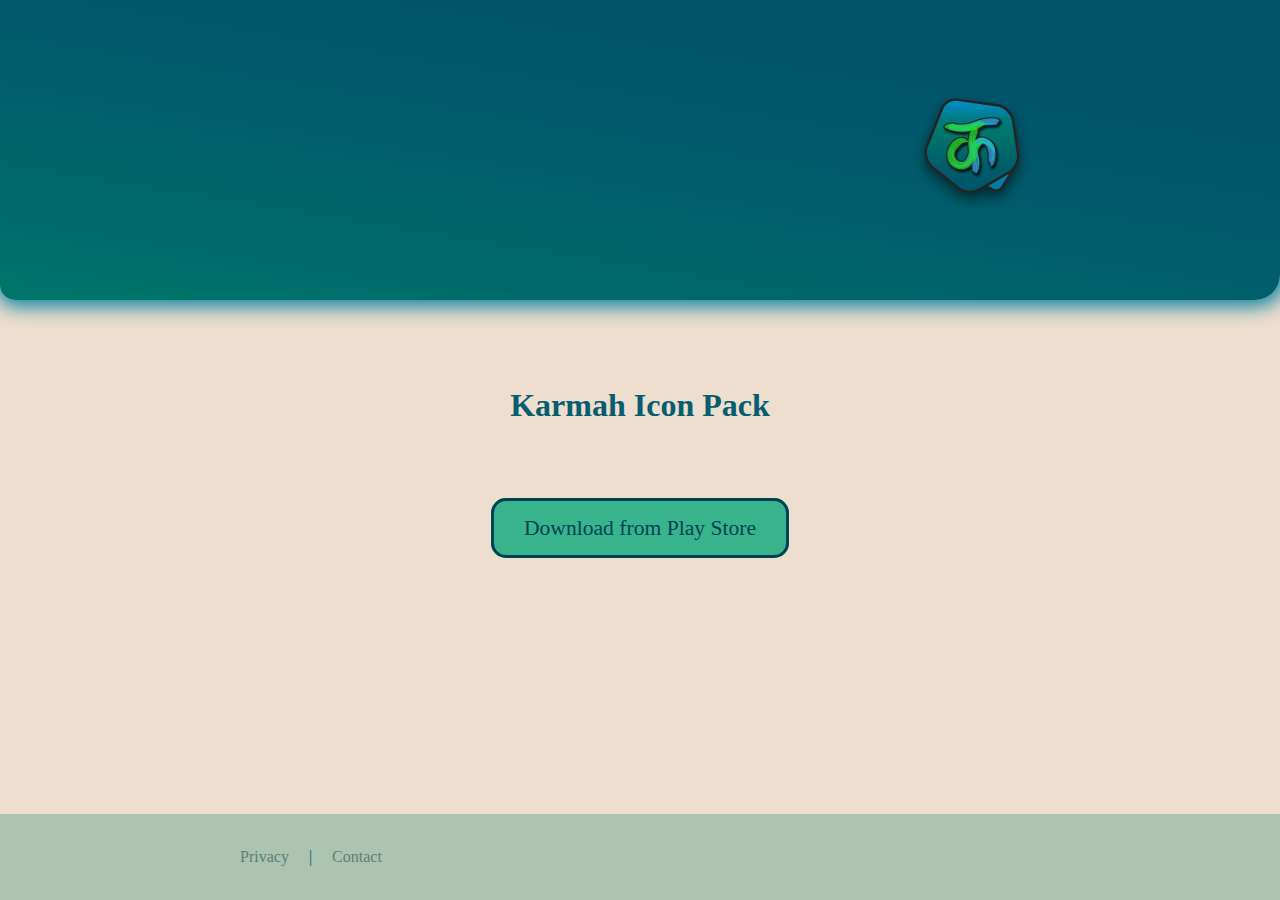
==== index.html @ 28a18512 "Site Upload" ====
<!doctype html>
<html>
<head>
<meta charset="utf-8">
<title>Karmah Icon Pack</title>
<link href="css/styles.css" rel="stylesheet" type="text/css">
<style type="text/css">
a:link {
	text-decoration: none;
	color: #57827b;
}
a:visited {
	text-decoration: none;
	color: #57827b;
}
a:hover {
	text-decoration: none;
	color: #065d70;
}
a:active {
	text-decoration: none;
	color: #065d70;
	border-radius: 0px;
}
</style>
</head>

<body class="body">
<header class="header">
  <div> <img src="images/hero.png" alt="" class="heroImage"/> </div>
</header>
<div class="main">
  <div class="center">
    <h1>Karmah Icon Pack</h1>
  </div>
  <div class="center"> 
    
    <!--		  <a href="https://play.google.com/store/apps/details?id=com.jaykisore.iconpack.karmah"><img src="images/google_play_store.png" width="36" alt=""/> </a>--> 
    
    <a class ="btn" href="https://play.google.com/store/apps/details?id=com.jaykisore.iconpack.karmah" title="Download from Play Store">Download from Play Store</a> </div>
</div>
<footer class="fotter">
  <div class="main">
    <div class="container"> <a href="privacy.html">Privacy</a> <a class="container">&nbsp &nbsp | &nbsp &nbsp </a> <a href="mailto:KarmahIcons@gmail.com">Contact</a> </div>
  </div>
</footer>
</body>
</html>
---- css/styles.css ----
* {
	  padding: 0;
	  margin: 0;
	  box-sizing: border-box;
	}
	html {
	  height: 100%;
	}
	.heroImage {
	  float: right;
	  width: 100%;
	  border-bottom-left-radius: 15px;
	  border-bottom-right-radius: 25px;
	  -webkit-box-shadow: 1px 1px 20px 5px #037F9E;
	  box-shadow: 1px 1px 20px 5px #037F9E;
	}
	.body {
	  font-size: 1rem;
	  line-height: 1.6;
	  font-family: "Roboto Medium", Roboto;
	  color: #065D70;
	  min-height: 100%;
	  display: flex;
	  flex-direction: column;
	  background-color: #EDDECE;
	}
	.header {}
	.fotter {
	  padding: 20px;
	  margin-top: auto;
	  min-height: 50px;
	  background-color: #ABC3B1;
	}
	.main {
	  margin: 0px auto;
	  height: auto;
		width: 95%;
		max-width: 800px;
	}
	.container {
	  margin: 10px auto;
	  height: auto;
	}
	.text {
	  width: 100%;
	  padding-top: 10px;
	  padding-bottom: 10px;
	  text-align: justify;
	  font-weight: lighter;
	  line-height: 32px;
	  float: left;
	  color: #57827B;
		list-style: inside;
	}
	.comfort {
	  margin-top: 40px;
	  margin-bottom: 40px;
	}

.comfort2 {
	  margin-top: 120px;
	  margin-bottom: 120px;
	}

.center{
	margin-top: 80px;
	  margin-bottom: 80px;
		text-align: center;
}

.btn{
	color: #004454 !important;
	font-size: 1.35rem !important;
	border-radius: 15px;
	padding: ;
	background-color: #39B38C;
	transition-property: background;
	transition-duration: 0.3s;
	transition-timing-function: ease;
	transition-delay: 0;
	border: 3px solid #004454;
	padding-top: 15px;
	padding-right: 30px;
	padding-bottom: 15px;
	padding-left: 30px;
}


.btn:hover {
	background-color: #306EF0;
		color: #EDDECE !important;
		border: 3px solid #306EF0;


}

.line{
	
	margin-top: 10px;
	margin-bottom: 10px;
  border: 1px solid #ABC3B1;	
}
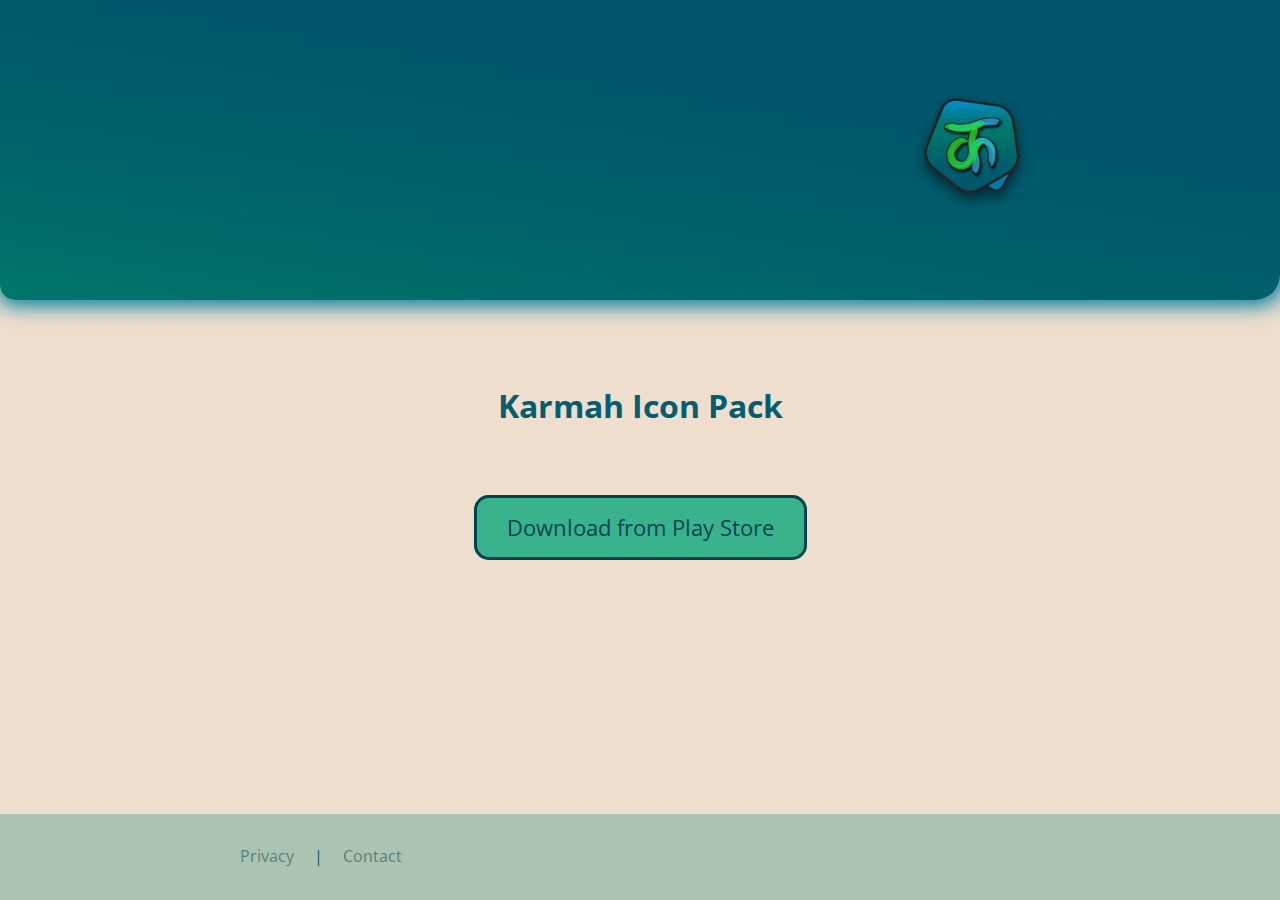
==== commit 8dbc4df3: "Css" ====
--- a/index.html
+++ b/index.html
@@ -3,6 +3,8 @@
 <head>
 <meta charset="utf-8">
 <title>Karmah Icon Pack</title>
+
+<link rel="shortcut icon" type="image/x-icon" href="images/favicon.ico">
 <link href="css/styles.css" rel="stylesheet" type="text/css">
 <style type="text/css">
 a:link {
@@ -23,6 +25,11 @@
 	border-radius: 0px;
 }
 </style>
+
+<link rel="preconnect" href="https://fonts.googleapis.com">
+<link rel="preconnect" href="https://fonts.gstatic.com" crossorigin>
+<link href="https://fonts.googleapis.com/css2?family=Open+Sans:ital,wght@0,300..800;1,300..800&display=swap" rel="stylesheet">
+
 </head>
 
 <body class="body">
@@ -37,7 +44,7 @@
     
     <!--		  <a href="https://play.google.com/store/apps/details?id=com.jaykisore.iconpack.karmah"><img src="images/google_play_store.png" width="36" alt=""/> </a>--> 
     
-    <a class ="btn" href="https://play.google.com/store/apps/details?id=com.jaykisore.iconpack.karmah" title="Download from Play Store">Download from Play Store</a> </div>
+    <a href="https://play.google.com/store/apps/details?id=com.jaykisore.iconpack.karmah" title="Download from Play Store" target="new" class ="btn">Download from Play Store</a> </div>
 </div>
 <footer class="fotter">
   <div class="main">
--- a/css/styles.css
+++ b/css/styles.css
@@ -1,8 +1,28 @@
-	* {
-	  padding: 0;
-	  margin: 0;
-	  box-sizing: border-box;
+/*
+
+.open-sans-light {
+  font-family: "Open Sans", sans-serif;
+  font-optical-sizing: auto;
+  font-weight: 300 ;
+  font-style: normal;
+  font-variation-settings:
+    "wdth" 300;
+}
+
+*/
+
+
+
+* {
+	padding: 0;
+	margin: 0;
+	box-sizing: border-box;
+	font-family: "Open Sans", sans-serif;
+
 	}
+
+
+
 	html {
 	  height: 100%;
 	}
@@ -15,16 +35,16 @@
 	  box-shadow: 1px 1px 20px 5px #037F9E;
 	}
 	.body {
-	  font-size: 1rem;
-	  line-height: 1.6;
-	  font-family: "Roboto Medium", Roboto;
-	  color: #065D70;
-	  min-height: 100%;
-	  display: flex;
-	  flex-direction: column;
-	  background-color: #EDDECE;
+	font-size: 1rem;
+	line-height: 1.6;
+	color: #065D70;
+	min-height: 100%;
+	display: flex;
+	flex-direction: column;
+	background-color: #EDDECE;
 	}
-	.header {}
+
+	
 	.fotter {
 	  padding: 20px;
 	  margin-top: auto;
@@ -34,69 +54,87 @@
 	.main {
 	  margin: 0px auto;
 	  height: auto;
-		width: 95%;
-		max-width: 800px;
+	  width: 95%;
+	  max-width: 800px;
 	}
 	.container {
 	  margin: 10px auto;
 	  height: auto;
 	}
 	.text {
-	  width: 100%;
-	  padding-top: 10px;
-	  padding-bottom: 10px;
-	  text-align: justify;
-	  font-weight: lighter;
-	  line-height: 32px;
-	  float: left;
-	  color: #57827B;
-		list-style: inside;
+	width: 100%;
+	padding-top: 10px;
+	padding-bottom: 10px;
+	text-align: justify;
+	line-height: 32px;
+	float: left;
+	color: #57827B;
+	list-style: inside;
+	font-family: "Open Sans", sans-serif;
+	font-weight: 500;
+
 	}
 	.comfort {
 	  margin-top: 40px;
 	  margin-bottom: 40px;
 	}
-
-.comfort2 {
+	.comfort2 {
 	  margin-top: 120px;
 	  margin-bottom: 120px;
 	}
+	.center {
+	  margin-top: 80px;
+	  margin-bottom: 80px;
+	  text-align: center;
+	}
+	.btn {
+	  color: #004454 !important;
+	  font-size: 1.35rem !important;
+	  border-radius: 15px;
+	  padding: ;
+	  background-color: #39B38C;
+	  transition-property: background;
+	  transition-duration: 0.3s;
+	  transition-timing-function: ease;
+	  transition-delay: 0;
+	  border: 3px solid #004454;
+	  padding-top: 15px;
+	  padding-right: 30px;
+	  padding-bottom: 15px;
+	  padding-left: 30px;
+	}
+	.btn:hover {
+	  border-radius: 15px;
+	  background-color: #306EF0;
+	  color: #EDDECE !important;
+	  border: 3px solid #306EF0;
+	}
+	.line {
+	  margin-top: 10px;
+	  margin-bottom: 10px;
+	  border: 1px solid #ABC3B1;
+	}
 
-.center{
-	margin-top: 80px;
-	  margin-bottom: 80px;
-		text-align: center;
+
+a:link {
+	text-decoration: none;
+	color: #2E618B;
+}
+h4 {
+	font-family: "Open Sans", sans-serif;
+	font-weight: 800;
+	font-size: 1.2rem;
 }
 
-.btn{
-	color: #004454 !important;
-	font-size: 1.35rem !important;
-	border-radius: 15px;
-	padding: ;
-	background-color: #39B38C;
-	transition-property: background;
-	transition-duration: 0.3s;
-	transition-timing-function: ease;
-	transition-delay: 0;
-	border: 3px solid #004454;
-	padding-top: 15px;
-	padding-right: 30px;
-	padding-bottom: 15px;
-	padding-left: 30px;
+a:visited {
+	text-decoration: none;
+	color: #57827b;
 }
-
-
-.btn:hover {
-	background-color: #306EF0;
-		color: #EDDECE !important;
-		border: 3px solid #306EF0;
-
-
+a:hover {
+	text-decoration: none;
+	color: #065d70;
 }
-
-.line{
-	
-	margin-top: 10px;
-	margin-bottom: 10px;
-  border: 1px solid #ABC3B1;	
-}+a:active {
+	text-decoration: none;
+	color: #065d70;
+}
